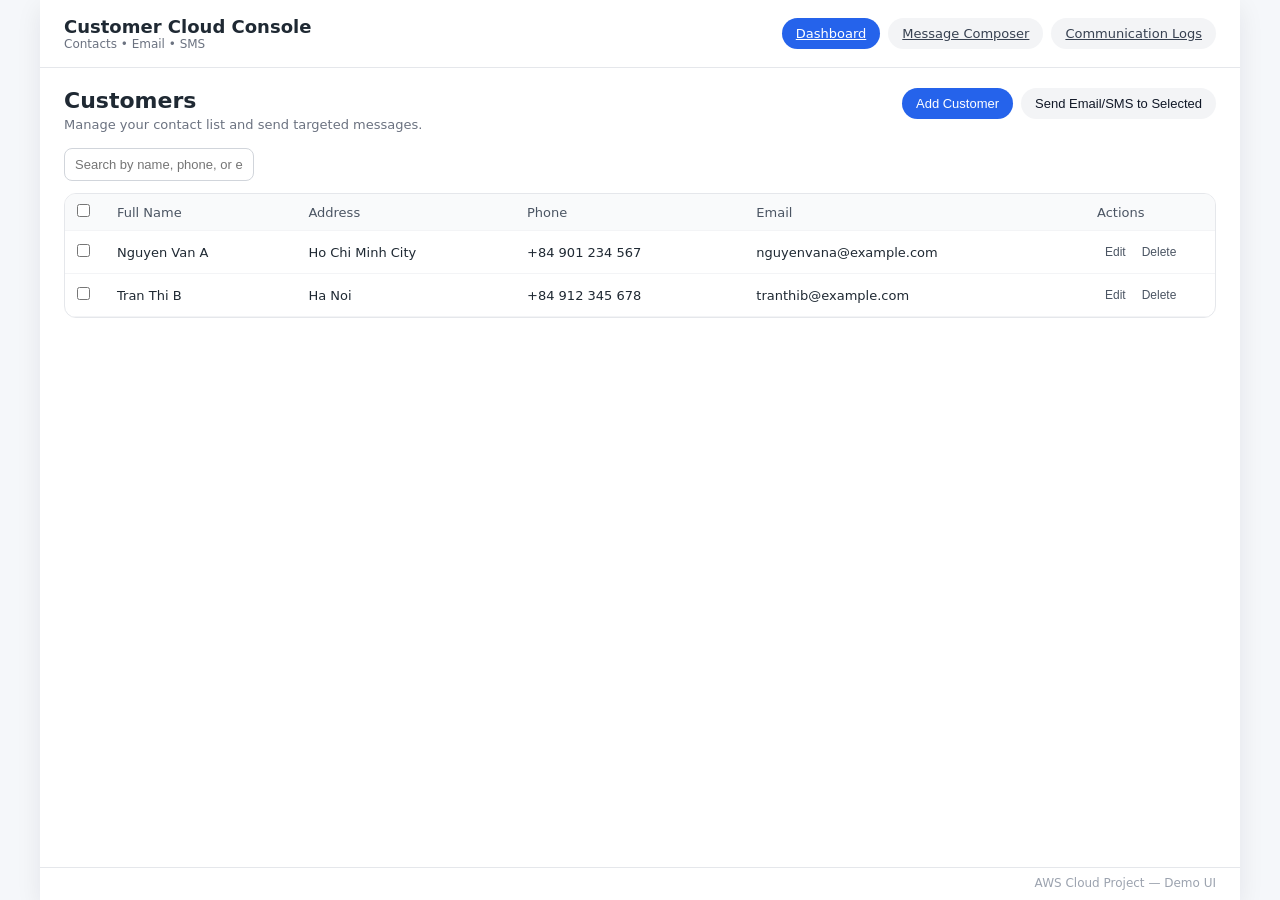
==== app/pages/dashboard.html @ 9501c7db "frontend" ====
<!DOCTYPE html>
<html lang="en">
<head>
	<meta charset="UTF-8" />
	<meta name="viewport" content="width=device-width, initial-scale=1.0" />
	<title>Dashboard - Customer Cloud Console</title>
	<link rel="stylesheet" href="../styles/static.css" />
</head>
<body data-page="dashboard">
	<div class="app-shell">
		<header class="app-header">
			<div class="brand">
				<span class="brand-title">Customer Cloud Console</span>
				<span class="brand-subtitle">Contacts • Email • SMS</span>
			</div>
			<nav class="app-nav">
				<a class="nav-link" data-view="dashboard" href="dashboard.html">Dashboard</a>
				<a class="nav-link" data-view="composer" href="composer.html">Message Composer</a>
				<a class="nav-link" data-view="logs" href="logs.html">Communication Logs</a>
			</nav>
		</header>

		<main class="app-main">
			<section class="view active-view">
				<div class="panel-header">
					<div class="panel-title-group">
						<h1>Customers</h1>
						<p class="panel-description">Manage your contact list and send targeted messages.</p>
					</div>
					<div class="panel-actions">
						<button id="btn-add-customer" class="btn primary">Add Customer</button>
						<button id="btn-send-selected" class="btn secondary" disabled>Send Email/SMS to Selected</button>
					</div>
				</div>

				<div class="toolbar">
					<div class="search-group">
						<input id="search-input" type="text" placeholder="Search by name, phone, or email" />
					</div>
				</div>

				<div class="table-container">
					<table class="data-table" id="customers-table">
						<thead>
							<tr>
								<th class="col-checkbox"><input type="checkbox" id="select-all" /></th>
								<th>Full Name</th>
								<th>Address</th>
								<th>Phone</th>
								<th>Email</th>
								<th class="col-actions">Actions</th>
							</tr>
						</thead>
						<tbody></tbody>
					</table>
					<div id="customers-empty" class="empty-state hidden">
						<p>No customers yet. Use "Add Customer" to create your first record.</p>
					</div>
				</div>
			</section>
		</main>

		<footer class="app-footer">
			<span>AWS Cloud Project &mdash; Demo UI</span>
		</footer>
	</div>

	<!-- Page 2: Add/Edit Customer Modal -->
	<div id="customer-modal-backdrop" class="modal-backdrop hidden">
		<div class="modal">
			<div class="modal-header">
				<h2 id="customer-modal-title">Add Customer</h2>
				<button id="customer-modal-close" class="icon-button" aria-label="Close">&times;</button>
			</div>
			<div class="modal-body">
				<form id="customer-form">
					<input type="hidden" id="customer-id" />
					<label class="field-label" for="full-name">Full Name</label>
					<input id="full-name" type="text" required />

					<label class="field-label" for="address">Address</label>
					<input id="address" type="text" />

					<label class="field-label" for="phone">Phone Number</label>
					<input id="phone" type="tel" />

					<label class="field-label" for="email">Email Address</label>
					<input id="email" type="email" />
				</form>
			</div>
			<div class="modal-footer">
				<button id="customer-modal-cancel" class="btn secondary">Cancel</button>
				<button id="customer-modal-save" class="btn primary">Save</button>
			</div>
		</div>
	</div>

	<div id="toast" class="toast hidden"></div>

	<script src="../scripts/common.js"></script>
	<script src="../scripts/dashboard.js"></script>
</body>
</html>
---- app/styles/static.css ----
* {
	box-sizing: border-box;
	margin: 0;
	padding: 0;
}

html,
body {
	height: 100%;
	font-family: system-ui, -apple-system, BlinkMacSystemFont, "Segoe UI", sans-serif;
	color: #1f2933;
	background-color: #f5f7fa;
}

body {
	display: flex;
	justify-content: center;
	align-items: stretch;
}

.app-shell {
	background-color: #ffffff;
	width: 100%;
	max-width: 1200px;
	min-height: 100vh;
	display: flex;
	flex-direction: column;
	box-shadow: 0 8px 24px rgba(15, 23, 42, 0.08);
}

.app-header {
	padding: 16px 24px;
	border-bottom: 1px solid #e5e7eb;
	display: flex;
	justify-content: space-between;
	align-items: center;
	gap: 16px;
}

.brand-title {
	font-size: 18px;
	font-weight: 600;
}

.brand-subtitle {
	display: block;
	font-size: 12px;
	color: #6b7280;
}

.app-nav {
	display: flex;
	gap: 8px;
}

.nav-link {
	border: none;
	padding: 8px 14px;
	border-radius: 999px;
	background-color: #f3f4f6;
	color: #374151;
	font-size: 13px;
	cursor: pointer;
	transition: background-color 0.15s ease, color 0.15s ease;
}

.nav-link.active {
	background-color: #2563eb;
	color: #ffffff;
}

.nav-link:hover:not(.active) {
	background-color: #e5e7eb;
}

.app-main {
	flex: 1;
	padding: 20px 24px 16px;
	display: flex;
}

.view {
	display: none;
	width: 100%;
}

.active-view {
	display: block;
}

.panel-header {
	display: flex;
	justify-content: space-between;
	align-items: flex-start;
	gap: 16px;
	margin-bottom: 16px;
}

.panel-title-group h1 {
	font-size: 22px;
	margin-bottom: 4px;
}

.panel-description {
	font-size: 13px;
	color: #6b7280;
}

.panel-actions {
	display: flex;
	gap: 8px;
}

.toolbar {
	display: flex;
	justify-content: space-between;
	align-items: center;
	margin-bottom: 12px;
}

.search-group input {
	width: 260px;
	max-width: 100%;
	padding: 8px 10px;
	border-radius: 999px;
	border: 1px solid #d1d5db;
	font-size: 13px;
}

.search-group input:focus {
	outline: none;
	border-color: #2563eb;
	box-shadow: 0 0 0 2px rgba(37, 99, 235, 0.15);
}

.table-container {
	border: 1px solid #e5e7eb;
	border-radius: 12px;
	overflow: hidden;
	background-color: #ffffff;
}

.data-table {
	width: 100%;
	border-collapse: collapse;
	font-size: 13px;
}

.data-table thead {
	background-color: #f9fafb;
}

.data-table th,
.data-table td {
	padding: 10px 12px;
	border-bottom: 1px solid #f3f4f6;
	text-align: left;
}

.data-table th {
	font-weight: 500;
	color: #4b5563;
}

.data-table tbody tr:hover {
	background-color: #f9fafb;
}

.col-checkbox {
	width: 40px;
}

.col-actions {
	width: 130px;
}

.btn {
	border-radius: 999px;
	border: none;
	padding: 8px 14px;
	font-size: 13px;
	cursor: pointer;
	display: inline-flex;
	align-items: center;
	justify-content: center;
	gap: 4px;
	transition: background-color 0.15s ease, color 0.15s ease, opacity 0.15s ease;
}

.btn.primary {
	background-color: #2563eb;
	color: #ffffff;
}

.btn.primary:disabled {
	opacity: 0.6;
	cursor: default;
}

.btn.secondary {
	background-color: #f3f4f6;
	color: #111827;
}

.btn:hover:not(:disabled).primary {
	background-color: #1d4ed8;
}

.btn:hover:not(:disabled).secondary {
	background-color: #e5e7eb;
}

.btn-ghost {
	border-radius: 999px;
	border: none;
	background: transparent;
	color: #4b5563;
	font-size: 12px;
	padding: 4px 8px;
	cursor: pointer;
}

.btn-ghost:hover {
	background-color: #f3f4f6;
}

.empty-state {
	padding: 24px;
	text-align: center;
	font-size: 13px;
	color: #6b7280;
}

.hidden {
	display: none !important;
}

.composer-layout {
	display: grid;
	grid-template-columns: minmax(0, 1.1fr) minmax(0, 2fr);
	gap: 24px;
}

.composer-select h2 {
	font-size: 16px;
	margin-bottom: 8px;
}

.pill-list {
	list-style: none;
	display: flex;
	flex-wrap: wrap;
	gap: 6px;
	margin-bottom: 8px;
}

.pill {
	border-radius: 999px;
	padding: 4px 10px;
	background-color: #f3f4f6;
	font-size: 12px;
}

.muted {
	font-size: 12px;
	color: #9ca3af;
}

.composer-form {
	border-radius: 12px;
	border: 1px solid #e5e7eb;
	padding: 16px 18px 18px;
	background-color: #ffffff;
}

.field-label {
	display: block;
	font-size: 12px;
	font-weight: 500;
	color: #4b5563;
	margin: 8px 0 4px;
}

input[type="text"],
input[type="tel"],
input[type="email"],
textarea {
	width: 100%;
	padding: 8px 10px;
	border-radius: 8px;
	border: 1px solid #d1d5db;
	font-size: 13px;
}

input[type="text"]:focus,
input[type="tel"]:focus,
input[type="email"]:focus,
textarea:focus {
	outline: none;
	border-color: #2563eb;
	box-shadow: 0 0 0 2px rgba(37, 99, 235, 0.15);
}

textarea {
	resize: vertical;
}

.toggle-group {
	display: inline-flex;
	padding: 2px;
	border-radius: 999px;
	background-color: #f3f4f6;
	margin-bottom: 4px;
}

.toggle-btn {
	border-radius: 999px;
	padding: 6px 14px;
	border: none;
	background: transparent;
	font-size: 13px;
	cursor: pointer;
	color: #4b5563;
}

.toggle-btn.active {
	background-color: #ffffff;
	color: #111827;
	box-shadow: 0 1px 2px rgba(15, 23, 42, 0.08);
}

.form-actions {
	margin-top: 12px;
	text-align: right;
}

.app-footer {
	padding: 8px 24px 10px;
	border-top: 1px solid #e5e7eb;
	font-size: 12px;
	color: #9ca3af;
	display: flex;
	justify-content: flex-end;
}

.modal-backdrop {
	position: fixed;
	inset: 0;
	background-color: rgba(15, 23, 42, 0.4);
	display: flex;
	align-items: center;
	justify-content: center;
	z-index: 40;
}

.modal {
	width: 100%;
	max-width: 480px;
	background-color: #ffffff;
	border-radius: 16px;
	box-shadow: 0 20px 40px rgba(15, 23, 42, 0.35);
	overflow: hidden;
}

.modal-header {
	padding: 14px 18px;
	border-bottom: 1px solid #e5e7eb;
	display: flex;
	align-items: center;
	justify-content: space-between;
}

.modal-body {
	padding: 14px 18px 4px;
}

.modal-footer {
	padding: 10px 18px 14px;
	border-top: 1px solid #e5e7eb;
	display: flex;
	justify-content: flex-end;
	gap: 8px;
}

.icon-button {
	border: none;
	background: transparent;
	font-size: 20px;
	cursor: pointer;
	color: #6b7280;
}

.icon-button:hover {
	color: #111827;
}

.toast {
	position: fixed;
	bottom: 16px;
	right: 16px;
	background-color: #111827;
	color: #f9fafb;
	padding: 10px 14px;
	border-radius: 999px;
	font-size: 13px;
	box-shadow: 0 10px 25px rgba(15, 23, 42, 0.45);
	z-index: 50;
}

@media (max-width: 768px) {
	.app-shell {
		max-width: 100%;
		border-radius: 0;
	}

	.app-header {
		flex-direction: column;
		align-items: flex-start;
	}

	.composer-layout {
		grid-template-columns: 1fr;
	}
}
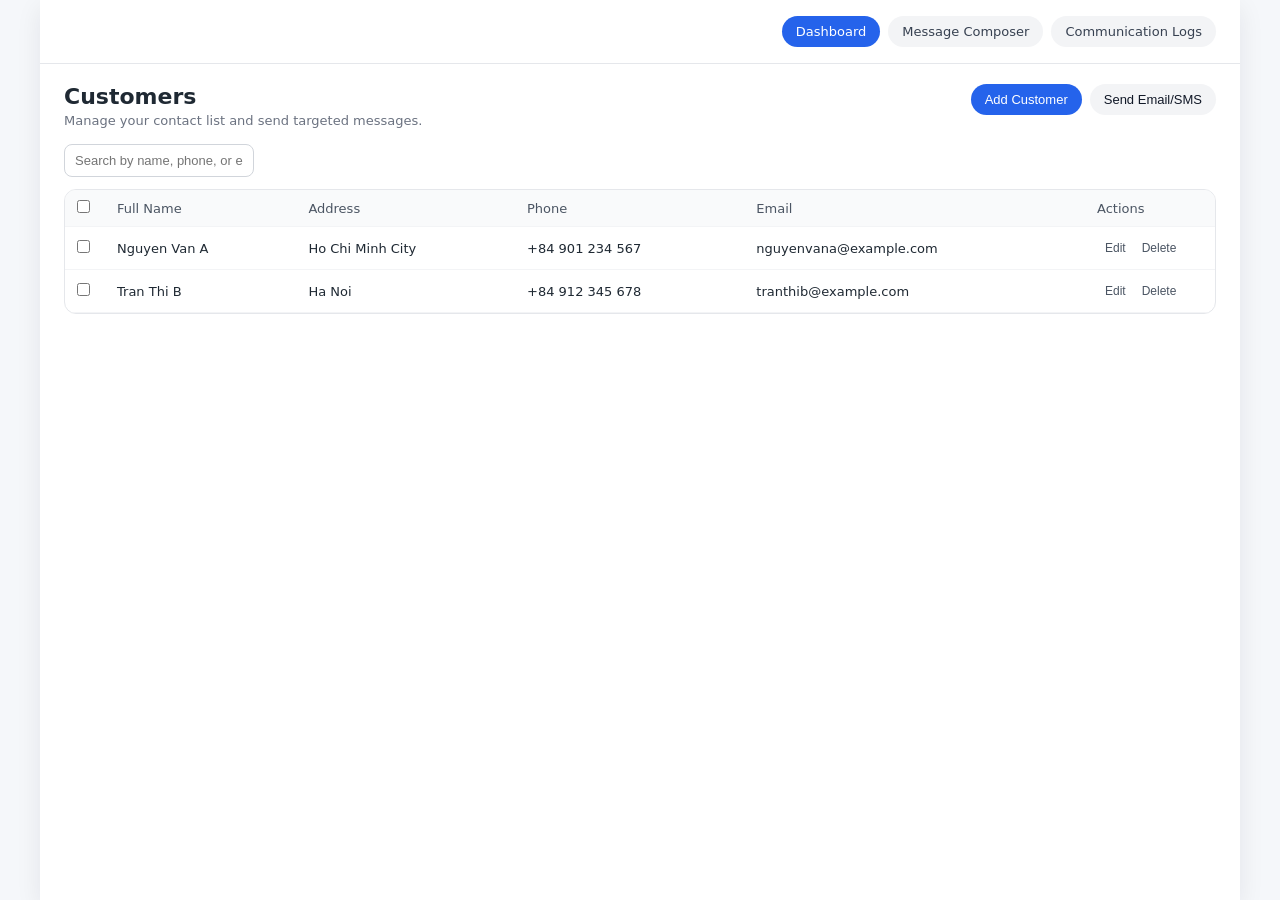
==== commit b3c93f5c: "frontend" ====
--- a/app/pages/dashboard.html
+++ b/app/pages/dashboard.html
@@ -1,103 +1,125 @@
-<!DOCTYPE html>
+<!doctype html>
 <html lang="en">
-<head>
-	<meta charset="UTF-8" />
-	<meta name="viewport" content="width=device-width, initial-scale=1.0" />
-	<title>Dashboard - Customer Cloud Console</title>
-	<link rel="stylesheet" href="../styles/static.css" />
-</head>
-<body data-page="dashboard">
-	<div class="app-shell">
-		<header class="app-header">
-			<div class="brand">
-				<span class="brand-title">Customer Cloud Console</span>
-				<span class="brand-subtitle">Contacts • Email • SMS</span>
-			</div>
-			<nav class="app-nav">
-				<a class="nav-link" data-view="dashboard" href="dashboard.html">Dashboard</a>
-				<a class="nav-link" data-view="composer" href="composer.html">Message Composer</a>
-				<a class="nav-link" data-view="logs" href="logs.html">Communication Logs</a>
-			</nav>
-		</header>
+  <head>
+    <meta charset="UTF-8" />
+    <meta name="viewport" content="width=device-width, initial-scale=1.0" />
+    <title>Dashboard</title>
+    <link rel="stylesheet" href="../styles/static.css" />
+  </head>
+  <body data-page="dashboard">
+    <div class="app-shell">
+      <header class="app-header">
+        <div class="brand"></div>
+        <nav class="app-nav">
+          <a class="nav-link" data-view="dashboard" href="dashboard.html"
+            >Dashboard</a
+          >
+          <a class="nav-link" data-view="composer" href="composer.html"
+            >Message Composer</a
+          >
+          <a class="nav-link" data-view="logs" href="logs.html"
+            >Communication Logs</a
+          >
+        </nav>
+      </header>
 
-		<main class="app-main">
-			<section class="view active-view">
-				<div class="panel-header">
-					<div class="panel-title-group">
-						<h1>Customers</h1>
-						<p class="panel-description">Manage your contact list and send targeted messages.</p>
-					</div>
-					<div class="panel-actions">
-						<button id="btn-add-customer" class="btn primary">Add Customer</button>
-						<button id="btn-send-selected" class="btn secondary" disabled>Send Email/SMS to Selected</button>
-					</div>
-				</div>
+      <main class="app-main">
+        <section class="view active-view">
+          <div class="panel-header">
+            <div class="panel-title-group">
+              <h1>Customers</h1>
+              <p class="panel-description">
+                Manage your contact list and send targeted messages.
+              </p>
+            </div>
+            <div class="panel-actions">
+              <button id="btn-add-customer" class="btn primary">
+                Add Customer
+              </button>
+              <button id="btn-send-selected" class="btn secondary" disabled>
+                Send Email/SMS
+              </button>
+            </div>
+          </div>
 
-				<div class="toolbar">
-					<div class="search-group">
-						<input id="search-input" type="text" placeholder="Search by name, phone, or email" />
-					</div>
-				</div>
+          <div class="toolbar">
+            <div class="search-group">
+              <input
+                id="search-input"
+                type="text"
+                placeholder="Search by name, phone, or email"
+              />
+            </div>
+          </div>
 
-				<div class="table-container">
-					<table class="data-table" id="customers-table">
-						<thead>
-							<tr>
-								<th class="col-checkbox"><input type="checkbox" id="select-all" /></th>
-								<th>Full Name</th>
-								<th>Address</th>
-								<th>Phone</th>
-								<th>Email</th>
-								<th class="col-actions">Actions</th>
-							</tr>
-						</thead>
-						<tbody></tbody>
-					</table>
-					<div id="customers-empty" class="empty-state hidden">
-						<p>No customers yet. Use "Add Customer" to create your first record.</p>
-					</div>
-				</div>
-			</section>
-		</main>
+          <div class="table-container">
+            <table class="data-table" id="customers-table">
+              <thead>
+                <tr>
+                  <th class="col-checkbox">
+                    <input type="checkbox" id="select-all" />
+                  </th>
+                  <th>Full Name</th>
+                  <th>Address</th>
+                  <th>Phone</th>
+                  <th>Email</th>
+                  <th class="col-actions">Actions</th>
+                </tr>
+              </thead>
+              <tbody></tbody>
+            </table>
+            <div id="customers-empty" class="empty-state hidden">
+              <p>
+                No customers yet. Use "Add Customer" to create your first
+                record.
+              </p>
+            </div>
+          </div>
+        </section>
+      </main>
+    </div>
 
-		<footer class="app-footer">
-			<span>AWS Cloud Project &mdash; Demo UI</span>
-		</footer>
-	</div>
+    <!-- Page 2: Add/Edit Customer Modal -->
+    <div id="customer-modal-backdrop" class="modal-backdrop hidden">
+      <div class="modal">
+        <div class="modal-header">
+          <h2 id="customer-modal-title">Add Customer</h2>
+          <button
+            id="customer-modal-close"
+            class="icon-button"
+            aria-label="Close"
+          >
+            &times;
+          </button>
+        </div>
+        <div class="modal-body">
+          <form id="customer-form">
+            <input type="hidden" id="customer-id" />
+            <label class="field-label" for="full-name">Full Name</label>
+            <input id="full-name" type="text" required />
 
-	<!-- Page 2: Add/Edit Customer Modal -->
-	<div id="customer-modal-backdrop" class="modal-backdrop hidden">
-		<div class="modal">
-			<div class="modal-header">
-				<h2 id="customer-modal-title">Add Customer</h2>
-				<button id="customer-modal-close" class="icon-button" aria-label="Close">&times;</button>
-			</div>
-			<div class="modal-body">
-				<form id="customer-form">
-					<input type="hidden" id="customer-id" />
-					<label class="field-label" for="full-name">Full Name</label>
-					<input id="full-name" type="text" required />
+            <label class="field-label" for="address">Address</label>
+            <input id="address" type="text" />
 
-					<label class="field-label" for="address">Address</label>
-					<input id="address" type="text" />
+            <label class="field-label" for="phone">Phone Number</label>
+            <input id="phone" type="tel" />
 
-					<label class="field-label" for="phone">Phone Number</label>
-					<input id="phone" type="tel" />
+            <label class="field-label" for="email">Email Address</label>
+            <input id="email" type="email" />
+          </form>
+        </div>
+        <div class="modal-footer">
+          <button id="customer-modal-cancel" class="btn secondary">
+            Cancel
+          </button>
+          <button id="customer-modal-save" class="btn primary">Save</button>
+        </div>
+      </div>
+    </div>
 
-					<label class="field-label" for="email">Email Address</label>
-					<input id="email" type="email" />
-				</form>
-			</div>
-			<div class="modal-footer">
-				<button id="customer-modal-cancel" class="btn secondary">Cancel</button>
-				<button id="customer-modal-save" class="btn primary">Save</button>
-			</div>
-		</div>
-	</div>
+    <div id="toast" class="toast hidden"></div>
 
-	<div id="toast" class="toast hidden"></div>
-
-	<script src="../scripts/common.js"></script>
-	<script src="../scripts/dashboard.js"></script>
-</body>
+    <script src="../scripts/common.js"></script>
+    <script src="../scripts/dashboard.js"></script>
+  </body>
 </html>
--- a/app/styles/static.css
+++ b/app/styles/static.css
@@ -1,424 +1,435 @@
 * {
-	box-sizing: border-box;
-	margin: 0;
-	padding: 0;
+  box-sizing: border-box;
+  margin: 0;
+  padding: 0;
 }
 
 html,
 body {
-	height: 100%;
-	font-family: system-ui, -apple-system, BlinkMacSystemFont, "Segoe UI", sans-serif;
-	color: #1f2933;
-	background-color: #f5f7fa;
+  height: 100%;
+  font-family:
+    system-ui,
+    -apple-system,
+    BlinkMacSystemFont,
+    "Segoe UI",
+    sans-serif;
+  color: #1f2933;
+  background-color: #f5f7fa;
 }
 
 body {
-	display: flex;
-	justify-content: center;
-	align-items: stretch;
+  display: flex;
+  justify-content: center;
+  align-items: stretch;
 }
 
 .app-shell {
-	background-color: #ffffff;
-	width: 100%;
-	max-width: 1200px;
-	min-height: 100vh;
-	display: flex;
-	flex-direction: column;
-	box-shadow: 0 8px 24px rgba(15, 23, 42, 0.08);
+  background-color: #ffffff;
+  width: 100%;
+  max-width: 1200px;
+  min-height: 100vh;
+  display: flex;
+  flex-direction: column;
+  box-shadow: 0 8px 24px rgba(15, 23, 42, 0.08);
 }
 
 .app-header {
-	padding: 16px 24px;
-	border-bottom: 1px solid #e5e7eb;
-	display: flex;
-	justify-content: space-between;
-	align-items: center;
-	gap: 16px;
+  padding: 16px 24px;
+  border-bottom: 1px solid #e5e7eb;
+  display: flex;
+  justify-content: space-between;
+  align-items: center;
+  gap: 16px;
 }
 
 .brand-title {
-	font-size: 18px;
-	font-weight: 600;
+  font-size: 18px;
+  font-weight: 600;
 }
 
 .brand-subtitle {
-	display: block;
-	font-size: 12px;
-	color: #6b7280;
+  display: block;
+  font-size: 12px;
+  color: #6b7280;
 }
 
 .app-nav {
-	display: flex;
-	gap: 8px;
+  display: flex;
+  gap: 8px;
 }
 
 .nav-link {
-	border: none;
-	padding: 8px 14px;
-	border-radius: 999px;
-	background-color: #f3f4f6;
-	color: #374151;
-	font-size: 13px;
-	cursor: pointer;
-	transition: background-color 0.15s ease, color 0.15s ease;
+  text-decoration: none;
+  border: none;
+  padding: 8px 14px;
+  border-radius: 999px;
+  background-color: #f3f4f6;
+  color: #374151;
+  font-size: 13px;
+  cursor: pointer;
+  transition:
+    background-color 0.15s ease,
+    color 0.15s ease;
 }
 
 .nav-link.active {
-	background-color: #2563eb;
-	color: #ffffff;
+  background-color: #2563eb;
+  color: #ffffff;
 }
 
 .nav-link:hover:not(.active) {
-	background-color: #e5e7eb;
+  background-color: #e5e7eb;
 }
 
 .app-main {
-	flex: 1;
-	padding: 20px 24px 16px;
-	display: flex;
+  flex: 1;
+  padding: 20px 24px 16px;
+  display: flex;
 }
 
 .view {
-	display: none;
-	width: 100%;
+  display: none;
+  width: 100%;
 }
 
 .active-view {
-	display: block;
+  display: block;
 }
 
 .panel-header {
-	display: flex;
-	justify-content: space-between;
-	align-items: flex-start;
-	gap: 16px;
-	margin-bottom: 16px;
+  display: flex;
+  justify-content: space-between;
+  align-items: flex-start;
+  gap: 16px;
+  margin-bottom: 16px;
 }
 
 .panel-title-group h1 {
-	font-size: 22px;
-	margin-bottom: 4px;
+  font-size: 22px;
+  margin-bottom: 4px;
 }
 
 .panel-description {
-	font-size: 13px;
-	color: #6b7280;
+  font-size: 13px;
+  color: #6b7280;
 }
 
 .panel-actions {
-	display: flex;
-	gap: 8px;
+  display: flex;
+  gap: 8px;
 }
 
 .toolbar {
-	display: flex;
-	justify-content: space-between;
-	align-items: center;
-	margin-bottom: 12px;
+  display: flex;
+  justify-content: space-between;
+  align-items: center;
+  margin-bottom: 12px;
 }
 
 .search-group input {
-	width: 260px;
-	max-width: 100%;
-	padding: 8px 10px;
-	border-radius: 999px;
-	border: 1px solid #d1d5db;
-	font-size: 13px;
+  width: 260px;
+  max-width: 100%;
+  padding: 8px 10px;
+  border-radius: 999px;
+  border: 1px solid #d1d5db;
+  font-size: 13px;
 }
 
 .search-group input:focus {
-	outline: none;
-	border-color: #2563eb;
-	box-shadow: 0 0 0 2px rgba(37, 99, 235, 0.15);
+  outline: none;
+  border-color: #2563eb;
+  box-shadow: 0 0 0 2px rgba(37, 99, 235, 0.15);
 }
 
 .table-container {
-	border: 1px solid #e5e7eb;
-	border-radius: 12px;
-	overflow: hidden;
-	background-color: #ffffff;
+  border: 1px solid #e5e7eb;
+  border-radius: 12px;
+  overflow: hidden;
+  background-color: #ffffff;
 }
 
 .data-table {
-	width: 100%;
-	border-collapse: collapse;
-	font-size: 13px;
+  width: 100%;
+  border-collapse: collapse;
+  font-size: 13px;
 }
 
 .data-table thead {
-	background-color: #f9fafb;
+  background-color: #f9fafb;
 }
 
 .data-table th,
 .data-table td {
-	padding: 10px 12px;
-	border-bottom: 1px solid #f3f4f6;
-	text-align: left;
+  padding: 10px 12px;
+  border-bottom: 1px solid #f3f4f6;
+  text-align: left;
 }
 
 .data-table th {
-	font-weight: 500;
-	color: #4b5563;
+  font-weight: 500;
+  color: #4b5563;
 }
 
 .data-table tbody tr:hover {
-	background-color: #f9fafb;
+  background-color: #f9fafb;
 }
 
 .col-checkbox {
-	width: 40px;
+  width: 40px;
 }
 
 .col-actions {
-	width: 130px;
+  width: 130px;
 }
 
 .btn {
-	border-radius: 999px;
-	border: none;
-	padding: 8px 14px;
-	font-size: 13px;
-	cursor: pointer;
-	display: inline-flex;
-	align-items: center;
-	justify-content: center;
-	gap: 4px;
-	transition: background-color 0.15s ease, color 0.15s ease, opacity 0.15s ease;
+  border-radius: 999px;
+  border: none;
+  padding: 8px 14px;
+  font-size: 13px;
+  cursor: pointer;
+  display: inline-flex;
+  align-items: center;
+  justify-content: center;
+  gap: 4px;
+  transition:
+    background-color 0.15s ease,
+    color 0.15s ease,
+    opacity 0.15s ease;
 }
 
 .btn.primary {
-	background-color: #2563eb;
-	color: #ffffff;
+  background-color: #2563eb;
+  color: #ffffff;
 }
 
 .btn.primary:disabled {
-	opacity: 0.6;
-	cursor: default;
+  opacity: 0.6;
+  cursor: default;
 }
 
 .btn.secondary {
-	background-color: #f3f4f6;
-	color: #111827;
+  background-color: #f3f4f6;
+  color: #111827;
 }
 
 .btn:hover:not(:disabled).primary {
-	background-color: #1d4ed8;
+  background-color: #1d4ed8;
 }
 
 .btn:hover:not(:disabled).secondary {
-	background-color: #e5e7eb;
+  background-color: #e5e7eb;
 }
 
 .btn-ghost {
-	border-radius: 999px;
-	border: none;
-	background: transparent;
-	color: #4b5563;
-	font-size: 12px;
-	padding: 4px 8px;
-	cursor: pointer;
+  border-radius: 999px;
+  border: none;
+  background: transparent;
+  color: #4b5563;
+  font-size: 12px;
+  padding: 4px 8px;
+  cursor: pointer;
 }
 
 .btn-ghost:hover {
-	background-color: #f3f4f6;
+  background-color: #f3f4f6;
 }
 
 .empty-state {
-	padding: 24px;
-	text-align: center;
-	font-size: 13px;
-	color: #6b7280;
+  padding: 24px;
+  text-align: center;
+  font-size: 13px;
+  color: #6b7280;
 }
 
 .hidden {
-	display: none !important;
+  display: none !important;
 }
 
 .composer-layout {
-	display: grid;
-	grid-template-columns: minmax(0, 1.1fr) minmax(0, 2fr);
-	gap: 24px;
+  display: grid;
+  grid-template-columns: minmax(0, 1.1fr) minmax(0, 2fr);
+  gap: 24px;
 }
 
 .composer-select h2 {
-	font-size: 16px;
-	margin-bottom: 8px;
+  font-size: 16px;
+  margin-bottom: 8px;
 }
 
 .pill-list {
-	list-style: none;
-	display: flex;
-	flex-wrap: wrap;
-	gap: 6px;
-	margin-bottom: 8px;
+  list-style: none;
+  display: flex;
+  flex-wrap: wrap;
+  gap: 6px;
+  margin-bottom: 8px;
 }
 
 .pill {
-	border-radius: 999px;
-	padding: 4px 10px;
-	background-color: #f3f4f6;
-	font-size: 12px;
+  border-radius: 999px;
+  padding: 4px 10px;
+  background-color: #f3f4f6;
+  font-size: 12px;
 }
 
 .muted {
-	font-size: 12px;
-	color: #9ca3af;
+  font-size: 12px;
+  color: #9ca3af;
 }
 
 .composer-form {
-	border-radius: 12px;
-	border: 1px solid #e5e7eb;
-	padding: 16px 18px 18px;
-	background-color: #ffffff;
+  border-radius: 12px;
+  border: 1px solid #e5e7eb;
+  padding: 16px 18px 18px;
+  background-color: #ffffff;
 }
 
 .field-label {
-	display: block;
-	font-size: 12px;
-	font-weight: 500;
-	color: #4b5563;
-	margin: 8px 0 4px;
+  display: block;
+  font-size: 12px;
+  font-weight: 500;
+  color: #4b5563;
+  margin: 8px 0 4px;
 }
 
 input[type="text"],
 input[type="tel"],
 input[type="email"],
 textarea {
-	width: 100%;
-	padding: 8px 10px;
-	border-radius: 8px;
-	border: 1px solid #d1d5db;
-	font-size: 13px;
+  width: 100%;
+  padding: 8px 10px;
+  border-radius: 8px;
+  border: 1px solid #d1d5db;
+  font-size: 13px;
 }
 
 input[type="text"]:focus,
 input[type="tel"]:focus,
 input[type="email"]:focus,
 textarea:focus {
-	outline: none;
-	border-color: #2563eb;
-	box-shadow: 0 0 0 2px rgba(37, 99, 235, 0.15);
+  outline: none;
+  border-color: #2563eb;
+  box-shadow: 0 0 0 2px rgba(37, 99, 235, 0.15);
 }
 
 textarea {
-	resize: vertical;
+  resize: vertical;
 }
 
 .toggle-group {
-	display: inline-flex;
-	padding: 2px;
-	border-radius: 999px;
-	background-color: #f3f4f6;
-	margin-bottom: 4px;
+  display: inline-flex;
+  padding: 2px;
+  border-radius: 999px;
+  background-color: #f3f4f6;
+  margin-bottom: 4px;
 }
 
 .toggle-btn {
-	border-radius: 999px;
-	padding: 6px 14px;
-	border: none;
-	background: transparent;
-	font-size: 13px;
-	cursor: pointer;
-	color: #4b5563;
+  border-radius: 999px;
+  padding: 6px 14px;
+  border: none;
+  background: transparent;
+  font-size: 13px;
+  cursor: pointer;
+  color: #4b5563;
 }
 
 .toggle-btn.active {
-	background-color: #ffffff;
-	color: #111827;
-	box-shadow: 0 1px 2px rgba(15, 23, 42, 0.08);
+  background-color: #ffffff;
+  color: #111827;
+  box-shadow: 0 1px 2px rgba(15, 23, 42, 0.08);
 }
 
 .form-actions {
-	margin-top: 12px;
-	text-align: right;
+  margin-top: 12px;
+  text-align: right;
 }
 
 .app-footer {
-	padding: 8px 24px 10px;
-	border-top: 1px solid #e5e7eb;
-	font-size: 12px;
-	color: #9ca3af;
-	display: flex;
-	justify-content: flex-end;
+  padding: 8px 24px 10px;
+  border-top: 1px solid #e5e7eb;
+  font-size: 12px;
+  color: #9ca3af;
+  display: flex;
+  justify-content: flex-end;
 }
 
 .modal-backdrop {
-	position: fixed;
-	inset: 0;
-	background-color: rgba(15, 23, 42, 0.4);
-	display: flex;
-	align-items: center;
-	justify-content: center;
-	z-index: 40;
+  position: fixed;
+  inset: 0;
+  background-color: rgba(15, 23, 42, 0.4);
+  display: flex;
+  align-items: center;
+  justify-content: center;
+  z-index: 40;
 }
 
 .modal {
-	width: 100%;
-	max-width: 480px;
-	background-color: #ffffff;
-	border-radius: 16px;
-	box-shadow: 0 20px 40px rgba(15, 23, 42, 0.35);
-	overflow: hidden;
+  width: 100%;
+  max-width: 480px;
+  background-color: #ffffff;
+  border-radius: 16px;
+  box-shadow: 0 20px 40px rgba(15, 23, 42, 0.35);
+  overflow: hidden;
 }
 
 .modal-header {
-	padding: 14px 18px;
-	border-bottom: 1px solid #e5e7eb;
-	display: flex;
-	align-items: center;
-	justify-content: space-between;
+  padding: 14px 18px;
+  border-bottom: 1px solid #e5e7eb;
+  display: flex;
+  align-items: center;
+  justify-content: space-between;
 }
 
 .modal-body {
-	padding: 14px 18px 4px;
+  padding: 14px 18px 4px;
 }
 
 .modal-footer {
-	padding: 10px 18px 14px;
-	border-top: 1px solid #e5e7eb;
-	display: flex;
-	justify-content: flex-end;
-	gap: 8px;
+  padding: 10px 18px 14px;
+  border-top: 1px solid #e5e7eb;
+  display: flex;
+  justify-content: flex-end;
+  gap: 8px;
 }
 
 .icon-button {
-	border: none;
-	background: transparent;
-	font-size: 20px;
-	cursor: pointer;
-	color: #6b7280;
+  border: none;
+  background: transparent;
+  font-size: 20px;
+  cursor: pointer;
+  color: #6b7280;
 }
 
 .icon-button:hover {
-	color: #111827;
+  color: #111827;
 }
 
 .toast {
-	position: fixed;
-	bottom: 16px;
-	right: 16px;
-	background-color: #111827;
-	color: #f9fafb;
-	padding: 10px 14px;
-	border-radius: 999px;
-	font-size: 13px;
-	box-shadow: 0 10px 25px rgba(15, 23, 42, 0.45);
-	z-index: 50;
+  position: fixed;
+  bottom: 16px;
+  right: 16px;
+  background-color: #111827;
+  color: #f9fafb;
+  padding: 10px 14px;
+  border-radius: 999px;
+  font-size: 13px;
+  box-shadow: 0 10px 25px rgba(15, 23, 42, 0.45);
+  z-index: 50;
 }
 
 @media (max-width: 768px) {
-	.app-shell {
-		max-width: 100%;
-		border-radius: 0;
-	}
-
-	.app-header {
-		flex-direction: column;
-		align-items: flex-start;
-	}
-
-	.composer-layout {
-		grid-template-columns: 1fr;
-	}
-}
+  .app-shell {
+    max-width: 100%;
+    border-radius: 0;
+  }
+
+  .app-header {
+    flex-direction: column;
+    align-items: flex-start;
+  }
+
+  .composer-layout {
+    grid-template-columns: 1fr;
+  }
+}
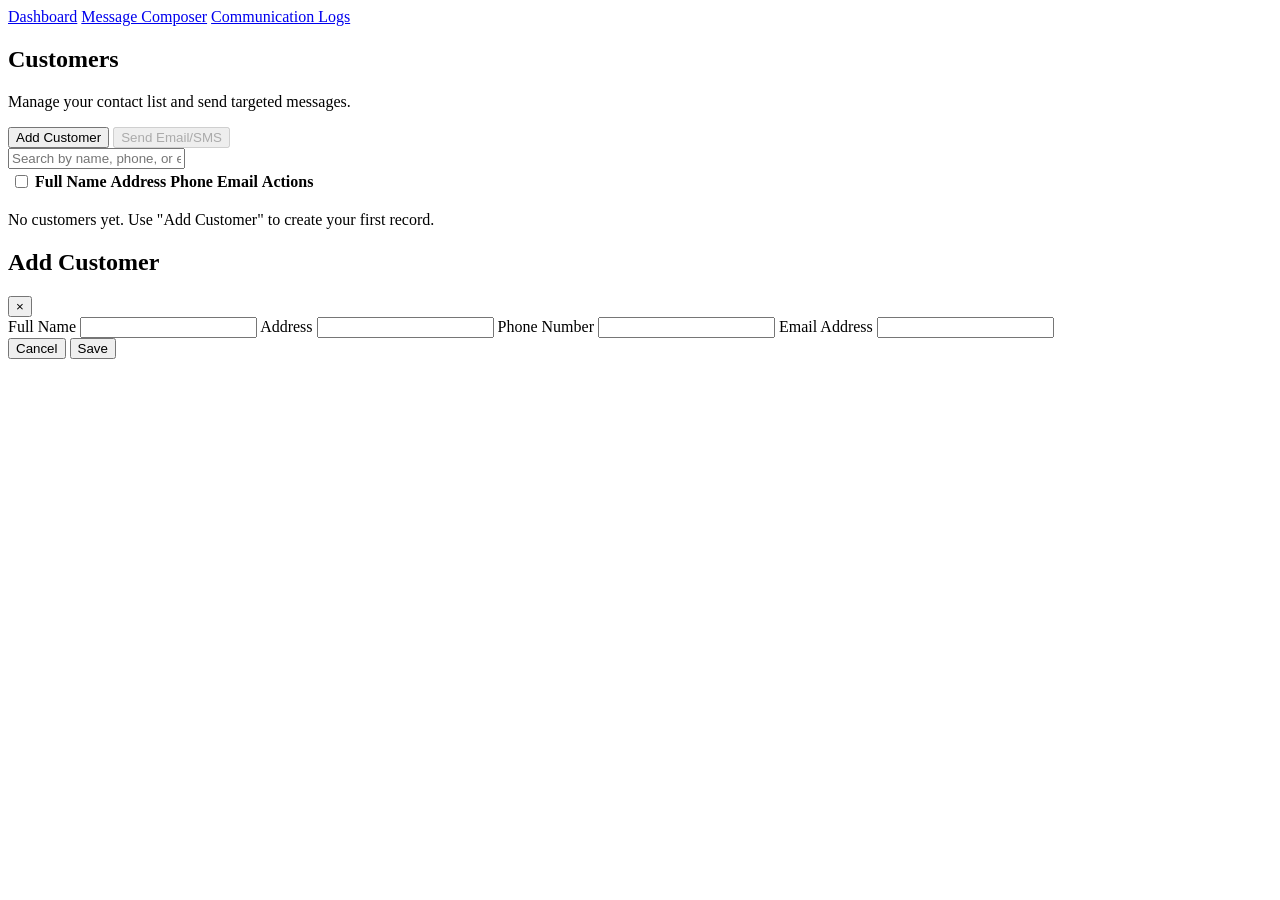
==== commit 00d1540a: "backend" ====
--- a/app/pages/dashboard.html
+++ b/app/pages/dashboard.html
@@ -4,7 +4,7 @@
     <meta charset="UTF-8" />
     <meta name="viewport" content="width=device-width, initial-scale=1.0" />
     <title>Dashboard</title>
-    <link rel="stylesheet" href="../styles/static.css" />
+    <link rel="stylesheet" href="/styles/static.css" />
   </head>
   <body data-page="dashboard">
     <div class="app-shell">
@@ -119,7 +119,7 @@
 
     <div id="toast" class="toast hidden"></div>
 
-    <script src="../scripts/common.js"></script>
-    <script src="../scripts/dashboard.js"></script>
+    <script src="/scripts/common.js"></script>
+    <script src="/scripts/dashboard.js"></script>
   </body>
 </html>
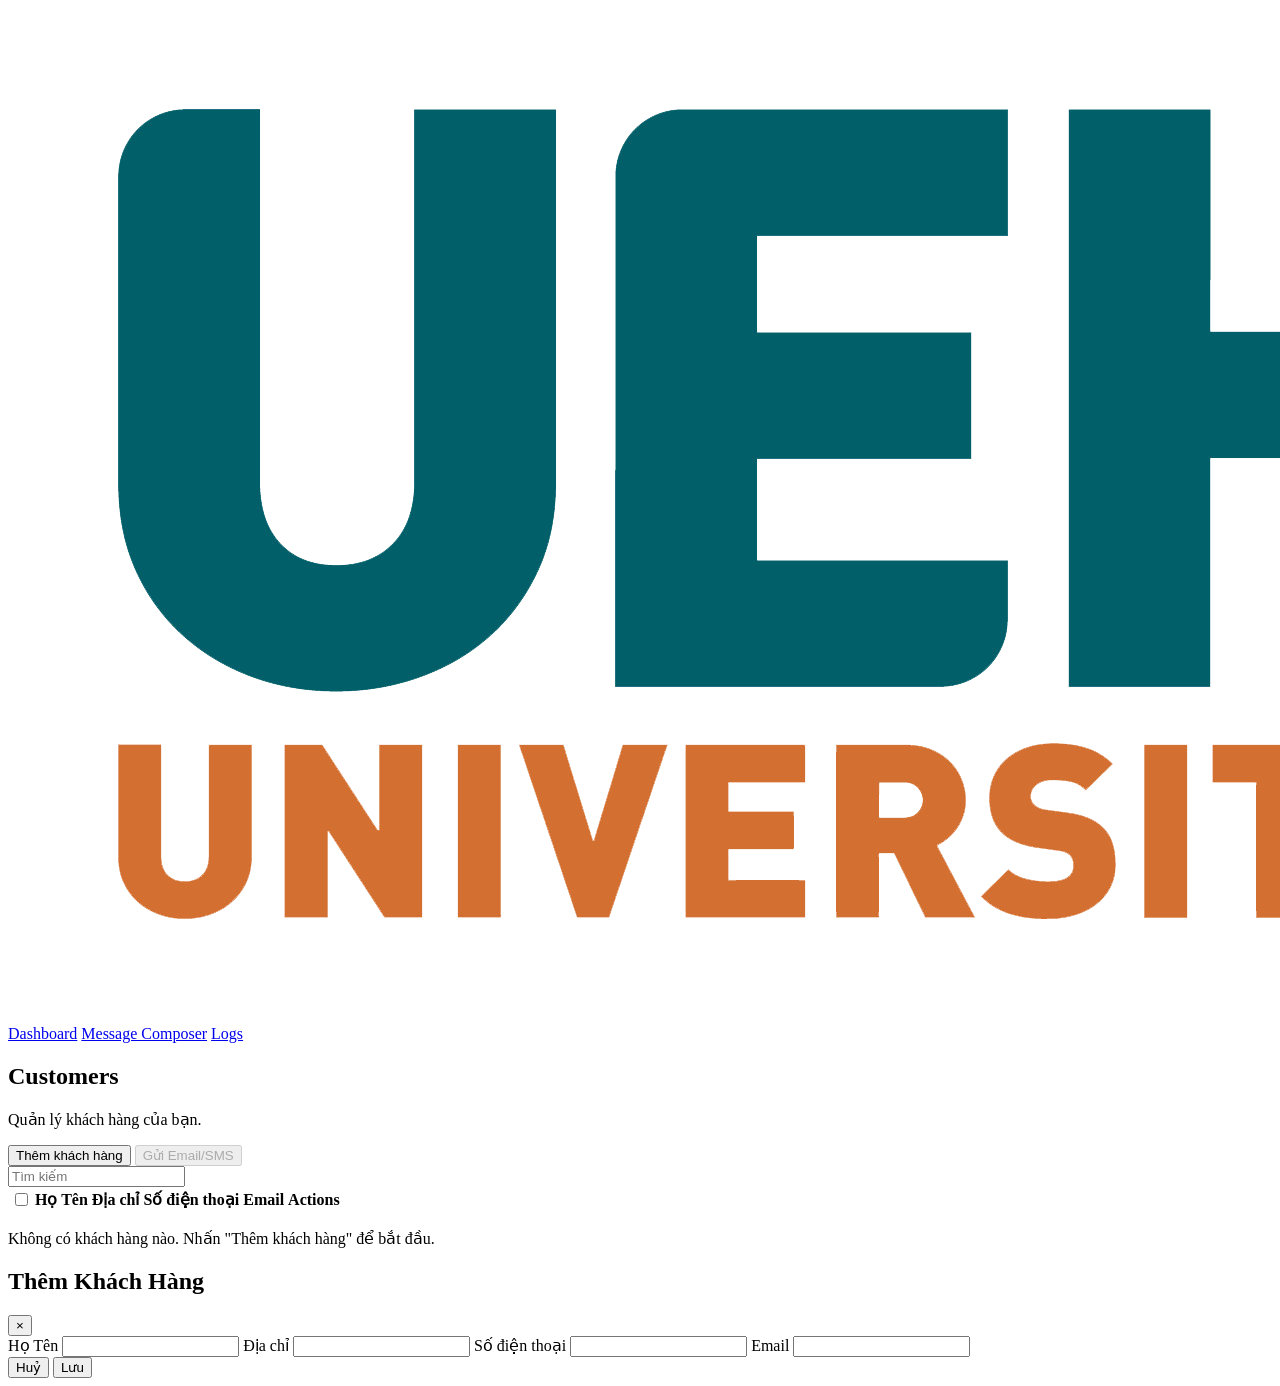
==== commit ca8c4d97: "frontend" ====
--- a/app/pages/dashboard.html
+++ b/app/pages/dashboard.html
@@ -9,17 +9,17 @@
   <body data-page="dashboard">
     <div class="app-shell">
       <header class="app-header">
-        <div class="brand"></div>
+        <div class="brand">
+          <img src="/assets/ueh.png" alt="UEH logo" class="brand-logo" />
+        </div>
         <nav class="app-nav">
-          <a class="nav-link" data-view="dashboard" href="dashboard.html"
+          <a class="nav-link" data-view="dashboard" href="/dashboard"
             >Dashboard</a
           >
-          <a class="nav-link" data-view="composer" href="composer.html"
+          <a class="nav-link" data-view="composer" href="/composer"
             >Message Composer</a
           >
-          <a class="nav-link" data-view="logs" href="logs.html"
-            >Communication Logs</a
-          >
+          <a class="nav-link" data-view="logs" href="/logs">Logs</a>
         </nav>
       </header>
 
@@ -28,27 +28,21 @@
           <div class="panel-header">
             <div class="panel-title-group">
               <h1>Customers</h1>
-              <p class="panel-description">
-                Manage your contact list and send targeted messages.
-              </p>
+              <p class="panel-description">Quản lý khách hàng của bạn.</p>
             </div>
             <div class="panel-actions">
               <button id="btn-add-customer" class="btn primary">
-                Add Customer
+                Thêm khách hàng
               </button>
               <button id="btn-send-selected" class="btn secondary" disabled>
-                Send Email/SMS
+                Gửi Email/SMS
               </button>
             </div>
           </div>
 
           <div class="toolbar">
             <div class="search-group">
-              <input
-                id="search-input"
-                type="text"
-                placeholder="Search by name, phone, or email"
-              />
+              <input id="search-input" type="text" placeholder="Tìm kiếm" />
             </div>
           </div>
 
@@ -59,9 +53,9 @@
                   <th class="col-checkbox">
                     <input type="checkbox" id="select-all" />
                   </th>
-                  <th>Full Name</th>
-                  <th>Address</th>
-                  <th>Phone</th>
+                  <th>Họ Tên</th>
+                  <th>Địa chỉ</th>
+                  <th>Số điện thoại</th>
                   <th>Email</th>
                   <th class="col-actions">Actions</th>
                 </tr>
@@ -69,10 +63,7 @@
               <tbody></tbody>
             </table>
             <div id="customers-empty" class="empty-state hidden">
-              <p>
-                No customers yet. Use "Add Customer" to create your first
-                record.
-              </p>
+              <p>Không có khách hàng nào. Nhấn "Thêm khách hàng" để bắt đầu.</p>
             </div>
           </div>
         </section>
@@ -83,7 +74,7 @@
     <div id="customer-modal-backdrop" class="modal-backdrop hidden">
       <div class="modal">
         <div class="modal-header">
-          <h2 id="customer-modal-title">Add Customer</h2>
+          <h2 id="customer-modal-title">Thêm Khách Hàng</h2>
           <button
             id="customer-modal-close"
             class="icon-button"
@@ -95,24 +86,22 @@
         <div class="modal-body">
           <form id="customer-form">
             <input type="hidden" id="customer-id" />
-            <label class="field-label" for="full-name">Full Name</label>
+            <label class="field-label" for="full-name">Họ Tên</label>
             <input id="full-name" type="text" required />
 
-            <label class="field-label" for="address">Address</label>
+            <label class="field-label" for="address">Địa chỉ</label>
             <input id="address" type="text" />
 
-            <label class="field-label" for="phone">Phone Number</label>
+            <label class="field-label" for="phone">Số điện thoại</label>
             <input id="phone" type="tel" />
 
-            <label class="field-label" for="email">Email Address</label>
+            <label class="field-label" for="email">Email</label>
             <input id="email" type="email" />
           </form>
         </div>
         <div class="modal-footer">
-          <button id="customer-modal-cancel" class="btn secondary">
-            Cancel
-          </button>
-          <button id="customer-modal-save" class="btn primary">Save</button>
+          <button id="customer-modal-cancel" class="btn secondary">Huỷ</button>
+          <button id="customer-modal-save" class="btn primary">Lưu</button>
         </div>
       </div>
     </div>
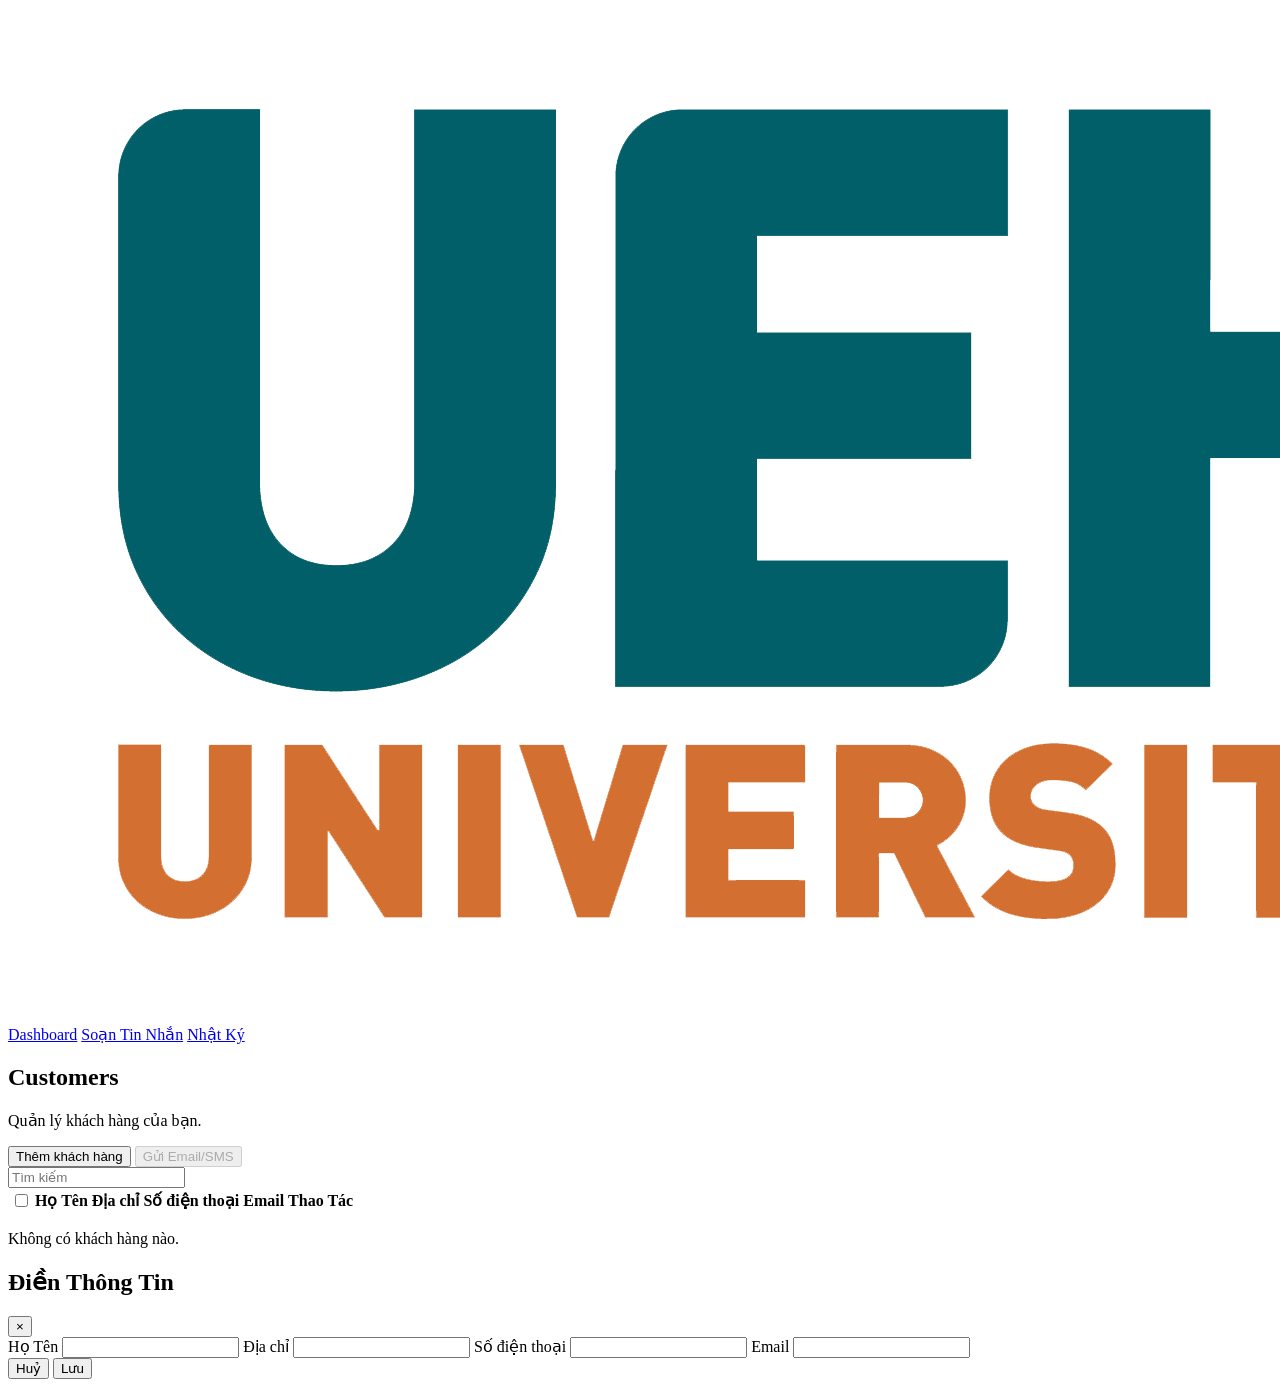
==== commit 166343fd: "fix backend remote" ====
--- a/app/pages/dashboard.html
+++ b/app/pages/dashboard.html
@@ -17,9 +17,9 @@
             >Dashboard</a
           >
           <a class="nav-link" data-view="composer" href="/composer"
-            >Message Composer</a
+            >Soạn Tin Nhắn</a
           >
-          <a class="nav-link" data-view="logs" href="/logs">Logs</a>
+          <a class="nav-link" data-view="logs" href="/logs">Nhật Ký</a>
         </nav>
       </header>
 
@@ -57,13 +57,13 @@
                   <th>Địa chỉ</th>
                   <th>Số điện thoại</th>
                   <th>Email</th>
-                  <th class="col-actions">Actions</th>
+                  <th class="col-actions">Thao Tác</th>
                 </tr>
               </thead>
               <tbody></tbody>
             </table>
             <div id="customers-empty" class="empty-state hidden">
-              <p>Không có khách hàng nào. Nhấn "Thêm khách hàng" để bắt đầu.</p>
+              <p>Không có khách hàng nào.</p>
             </div>
           </div>
         </section>
@@ -74,7 +74,7 @@
     <div id="customer-modal-backdrop" class="modal-backdrop hidden">
       <div class="modal">
         <div class="modal-header">
-          <h2 id="customer-modal-title">Thêm Khách Hàng</h2>
+          <h2 id="customer-modal-title">Điền Thông Tin</h2>
           <button
             id="customer-modal-close"
             class="icon-button"
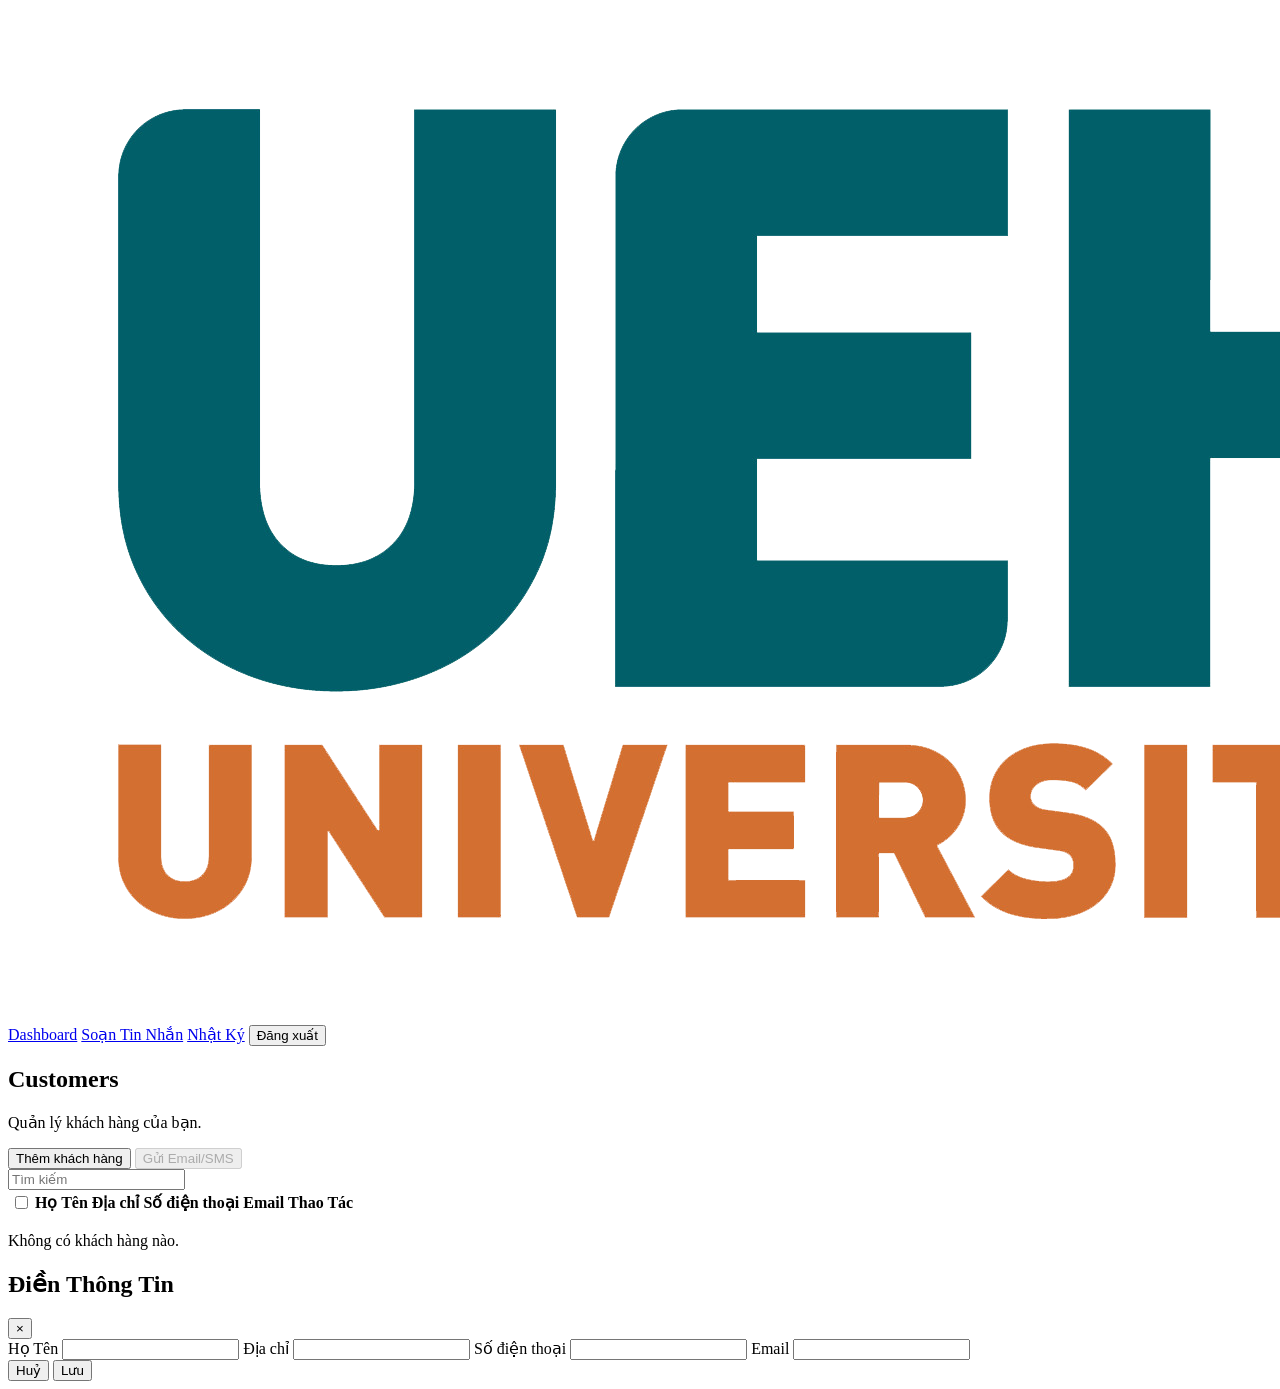
==== commit ce7e75a9: "nah" ====
--- a/app/pages/dashboard.html
+++ b/app/pages/dashboard.html
@@ -20,6 +20,9 @@
             >Soạn Tin Nhắn</a
           >
           <a class="nav-link" data-view="logs" href="/logs">Nhật Ký</a>
+          <button id="btn-logout" class="btn danger" type="button">
+            Đăng xuất
+          </button>
         </nav>
       </header>
 
